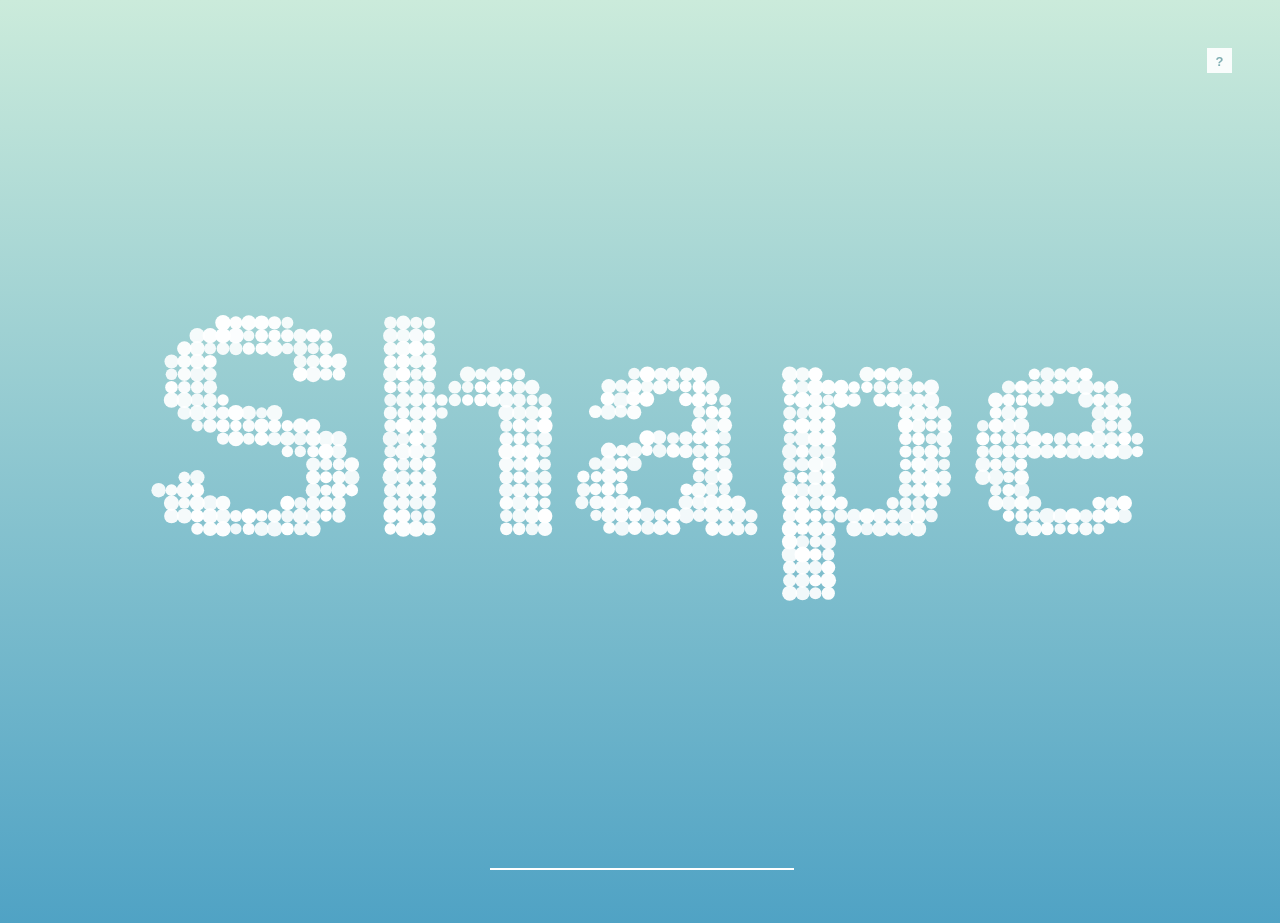
==== index.html @ 7ea8c02b "Add files via upload" ====
<!DOCTYPE html>
<html lang="en" >
<head>
  <meta charset="UTF-8">
  <title>Shape Shifter</title>
  <link rel="stylesheet" href="https://public.codepenassets.com/css/normalize-5.0.0.min.css">
<link rel="stylesheet" href="./style.css">

</head>
<body>
<!-- partial:index.partial.html -->
<canvas class="canvas"></canvas>

<div class="help">?</div> 

<div class="ui">
  <input class="ui-input" type="text" />
  <span class="ui-return">↵</span>
</div>

<div class="overlay">
  <div class="tabs">
    <div class="tabs-labels"><span class="tabs-label">Commands</span><span class="tabs-label">Info</span><span class="tabs-label">Share</span></div>

    <div class="tabs-panels">
      <ul class="tabs-panel commands">
        <li class="commands-item"><span class="commands-item-title">Text</span><span class="commands-item-info" data-demo="Hello :)">Type anything</span><span class="commands-item-action">Demo</span></li>
        <li class="commands-item"><span class="commands-item-title">Countdown</span><span class="commands-item-info" data-demo="#countdown 10">#countdown<span class="commands-item-mode">number</span></span><span class="commands-item-action">Demo</span></li>
        <li class="commands-item"><span class="commands-item-title">Time</span><span class="commands-item-info" data-demo="#time">#time</span><span class="commands-item-action">Demo</span></li>
        <li class="commands-item"><span class="commands-item-title">Rectangle</span><span class="commands-item-info" data-demo="#rectangle 30x15">#rectangle<span class="commands-item-mode">width x height</span></span><span class="commands-item-action">Demo</span></li>
        <li class="commands-item"><span class="commands-item-title">Circle</span><span class="commands-item-info" data-demo="#circle 25">#circle<span class="commands-item-mode">diameter</span></span><span class="commands-item-action">Demo</span></li>

        <li class="commands-item commands-item--gap"><span class="commands-item-title">Animate</span><span class="commands-item-info" data-demo="The time is|#time|#countdown 3|#icon thumbs-up"><span class="commands-item-mode">command1</span>&nbsp;|<span class="commands-item-mode">command2</span></span><span class="commands-item-action">Demo</span></li>
      </ul>

      <div class="tabs-panel ui-details">
        <div class="ui-details-content">
          <h1>Shape Shifter</h1>
          <p>
            An experiment by <a href="//www.kennethcachia.com" target="_blank">Kenneth Cachia<a/>.<br/>
            <a href="//fortawesome.github.io/Font-Awesome/#icons-new" target="_blank">Font Awesome</a> is being used to render all #icons.
          </p>

          <br/><p>Visit <a href="http://www.kennethcachia.com/shape-shifter/?a=#icon thumbs-up" target="_blank">Shape Shifter</a> to use icons.</p>
        </div>
      </div>

      <div class="tabs-panel ui-share">
        <div class="ui-share-content">
          <h1>Sharing</h1>
          <p>Simply add <em>?a=</em> to the current URL to share any static or animated text. Examples:</p>
          <p>
            <a href="http://www.kennethcachia.com/shape-shifter?a=Hello" target="_blank">www.kennethcachia.com/shape-shifter?a=Hello</a><br/>
            <a href="http://www.kennethcachia.com/shape-shifter?a=Hello|#countdown 3" target="_blank">www.kennethcachia.com/shape-shifter?a=Hello|#countdown 3</a>
          </p>
        </div>
      </div>
    </div>
  </div>
</div>
<!-- partial -->
  <script  src="./script.js"></script>

</body>
</html>
---- style.css ----
body {
  font-family: "Avenir", "Helvetica Neue", Helvetica, Arial, sans-serif;
  background: #79a8ae;
  color: #666;
  font-size: 16px;
  line-height: 1.5em;
}

h1 {
  color: #111;
  margin: 0 0 12px 0;
  font-size: 24px;
  line-height: 1.5em;
}

p {
  margin: 0 0 10x 0;
}

a {
  color: #888;
  text-decoration: none;
  border-bottom: 1px solid #ccc;
}

a:hover {
  border-bottom-color: #888;
}

body,
.overlay {
  -webkit-perspective: 1000;
  -webkit-perspective-origin-y: 25%;
}

.body--ready {
  /* Ideas
  background: -webkit-linear-gradient(top, #e2b986 -10%, #241c35 140%);
  background: -webkit-linear-gradient(top, #c97369 -40%, #241c35 130%);
  background: -webkit-linear-gradient(top, #fac4c4 -10%, #606386 140%);
  background: -webkit-linear-gradient(top, #519ab0 0%, #414A6D 110%);
  background: -webkit-linear-gradient(top, rgb(129, 0, 170) 0%, rgb(43, 4, 114) 110%);
  background: -webkit-linear-gradient(top, rgb(163, 235, 189) 0%, rgb(16, 93, 145) 110%);
  background: -webkit-linear-gradient(top, rgb(165, 103, 189) 0%, rgb(75, 233, 214) 120%);
  */

  background: -webkit-linear-gradient(top, rgb(203, 235, 219) 0%, rgb(55, 148, 192) 120%);
  background: -moz-linear-gradient(top, rgb(203, 235, 219) 0%, rgb(55, 148, 192) 120%);
  background: -o-linear-gradient(top, rgb(203, 235, 219) 0%, rgb(55, 148, 192) 120%);
  background: -ms-linear-gradient(top, rgb(203, 235, 219) 0%, rgb(55, 148, 192) 120%);
  background: linear-gradient(top, rgb(203, 235, 219) 0%, rgb(55, 148, 192) 120%);
}

.body--ready .overlay {
  -webkit-transition: -webkit-transform 0.7s cubic-bezier(0.694, 0.0482, 0.335, 1),
                      opacity 0.7s cubic-bezier(0.694, 0.0482, 0.335, 1);
  -moz-transition: -moz-transform 0.7s cubic-bezier(0.694, 0.0482, 0.335, 1),
                      opacity 0.7s cubic-bezier(0.694, 0.0482, 0.335, 1);
  -ms-transition: -ms-transform 0.7s cubic-bezier(0.694, 0.0482, 0.335, 1),
                      opacity 0.7s cubic-bezier(0.694, 0.0482, 0.335, 1);
  -o-transition: -o-transform 0.7s cubic-bezier(0.694, 0.0482, 0.335, 1),
                      opacity 0.7s cubic-bezier(0.694, 0.0482, 0.335, 1);
  transition: transform 0.7s cubic-bezier(0.694, 0.0482, 0.335, 1),
                      opacity 0.7s cubic-bezier(0.694, 0.0482, 0.335, 1);
}


.ui {
  position: absolute;
  left: 50%;
  bottom: 5%;
  width: 300px;
  margin-left: -150px;
}

.ui-input {
  width: 100%;
  height: 50px;
  background: none;
  font-size: 24px;
  font-weight: bold;
  color: #fff;
  text-align: center;
  border: none;
  border-bottom: 2px solid white;
}

.ui-input:focus {
  outline: none;
  border: none;
  border-bottom: 2px solid white;
}

.ui-return {
  display: none;
  position: absolute;
  top: 20px;
  right: 0;
  padding: 3px 2px 0 2px;
  font-size: 10px;
  line-height: 10px;
  color: #fff;
  border: 1px solid #fff;
}

.ui--enter .ui-return {
  display: block;
}

.ui--wide {
  width: 76%;
  margin-left: 12%;
  left: 0;
}

.ui--wide .ui-return {
  right: -20px;
}

.help {
  position: absolute;
  top: 40px;
  right: 40px;
  width: 25px;
  height: 25px;
  text-align: center;
  font-size: 13px;
  line-height: 27px;
  font-weight: bold;
  cursor: pointer;
  background: #fff;
  color: #79a8ae;
  opacity: .9;

  -webkit-transition: opacity 0.1s cubic-bezier(0.694, 0.0482, 0.335, 1);
  -moz-transition: opacity 0.1s cubic-bezier(0.694, 0.0482, 0.335, 1);
  -ms-transition: opacity 0.1s cubic-bezier(0.694, 0.0482, 0.335, 1);
  -o-transition: opacity 0.1s cubic-bezier(0.694, 0.0482, 0.335, 1);
  transition: opacity 0.1s cubic-bezier(0.694, 0.0482, 0.335, 1);
}

.help:hover {
  opacity: 1;
}

.overlay {
  position: absolute;
  top: 50%;
  left: 50%;
  width: 550px;
  height: 490px;
  margin: -260px 0 0 -275px;
  opacity: 0;

  -webkit-transform: rotateY(90deg);
  -moz-transform: rotateY(90deg);
  -ms-transform: rotateY(90deg);
  -o-transform: rotateY(90deg);
  transform: rotateY(90deg);
}

.overlay--visible {
  opacity: 1;

  -webkit-transform: rotateY(0);
  -moz-transform: rotateY(0);
  -ms-transform: rotateY(0);
  -o-transform: rotateY(0);
  transform: rotateY(0);
}

.ui-share,
.ui-details {
  opacity: .9;
  background: #fff;
  z-index: 2;
}

.ui-details-content,
.ui-share-content {
  padding: 100px 50px;
}

.commands {
  margin: 0;
  padding: 0;
  list-style: none;
  cursor: pointer;
}

.commands-item {
  font-size: 12px;
  line-height: 22px;
  font-weight: bold;
  text-transform: uppercase;
  letter-spacing: 1px;
  padding: 20px;
  background: #fff;
  margin-top: 1px;
  color: #333;
  opacity: .9;

  -webkit-transition: -webkit-transform 0.7s cubic-bezier(0.694, 0.0482, 0.335, 1),
                      opacity 0.1s cubic-bezier(0.694, 0.0482, 0.335, 1);
  -moz-transition: -moz-transform 0.1s cubic-bezier(0.694, 0.0482, 0.335, 1),
                      opacity 0.1s cubic-bezier(0.694, 0.0482, 0.335, 1);
  -ms-transition: -ms-transform 0.1s cubic-bezier(0.694, 0.0482, 0.335, 1),
                      opacity 0.1s cubic-bezier(0.694, 0.0482, 0.335, 1);
  -o-transition: -o-transform 0.1s cubic-bezier(0.694, 0.0482, 0.335, 1),
                      opacity 0.1s cubic-bezier(0.694, 0.0482, 0.335, 1);
  transition: transform 0.1s cubic-bezier(0.694, 0.0482, 0.335, 1),
                      opacity 0.1s cubic-bezier(0.694, 0.0482, 0.335, 1);
}

.commands-item--gap {
  margin-top: 9px;
}

.commands-item:hover {
  opacity: 1;
}

.commands-item:hover .commands-item-action {
  background: #333;
}

.commands-item a {
  display: inline-block;
}

.commands-item-mode {
  display: inline-block;
  margin-left: 3px;
  font-style: italic;
  color: #ccc;
}

.commands-item-title {
  display: inline-block;
  width: 150px;
}

.commands-item-info {
  display: inline-block;
  width: 300px;
  font-size: 14px;
  text-transform: none;
  letter-spacing: 0;
  font-weight: normal;
  color: #aaa;
}

.commands-item-action {
  display: inline-block;
  float: right;
  margin-top: 3px;
  text-transform: uppercase;
  font-size: 10px;
  line-height: 10px;
  color: #fff;
  background: #90c9d1;
  padding: 5px 10px 4px 10px;
  border-radius: 3px;
}

.commands-item:first-child {
  margin-top: 0;
}

.twitter-share {
  position: absolute;
  top: 4px;
  right: 20px;
}


.tabs-labels {
  margin-bottom: 9px;
}

.tabs-label {
  display: inline-block;
  background: #fff;
  padding: 10px 20px;
  font-size: 12px;
  line-height: 22px;
  font-weight: bold;
  text-transform: uppercase;
  letter-spacing: 1px;
  color: #333;
  opacity: .5;
  cursor: pointer;
  margin-right: 2px;

  -webkit-transition: opacity 0.1s cubic-bezier(0.694, 0.0482, 0.335, 1);
  -moz-transition: opacity 0.1s cubic-bezier(0.694, 0.0482, 0.335, 1);
  -ms-transition: opacity 0.1s cubic-bezier(0.694, 0.0482, 0.335, 1);
  -o-transition: opacity 0.1s cubic-bezier(0.694, 0.0482, 0.335, 1);
  transition: opacity 0.1s cubic-bezier(0.694, 0.0482, 0.335, 1);
}

.tabs-label:hover {
  opacity: .9;
}

.tabs-label--active {
  opacity: .9;
}

.tabs-panel {
  display: none;
}

.tabs-panel--active {
  display: block;
}

.tab-panel {
  position: absolute;
  top: 0;
  left: 0;
  width: 100%;
}

.touch .ui-input {
  display: none;
}
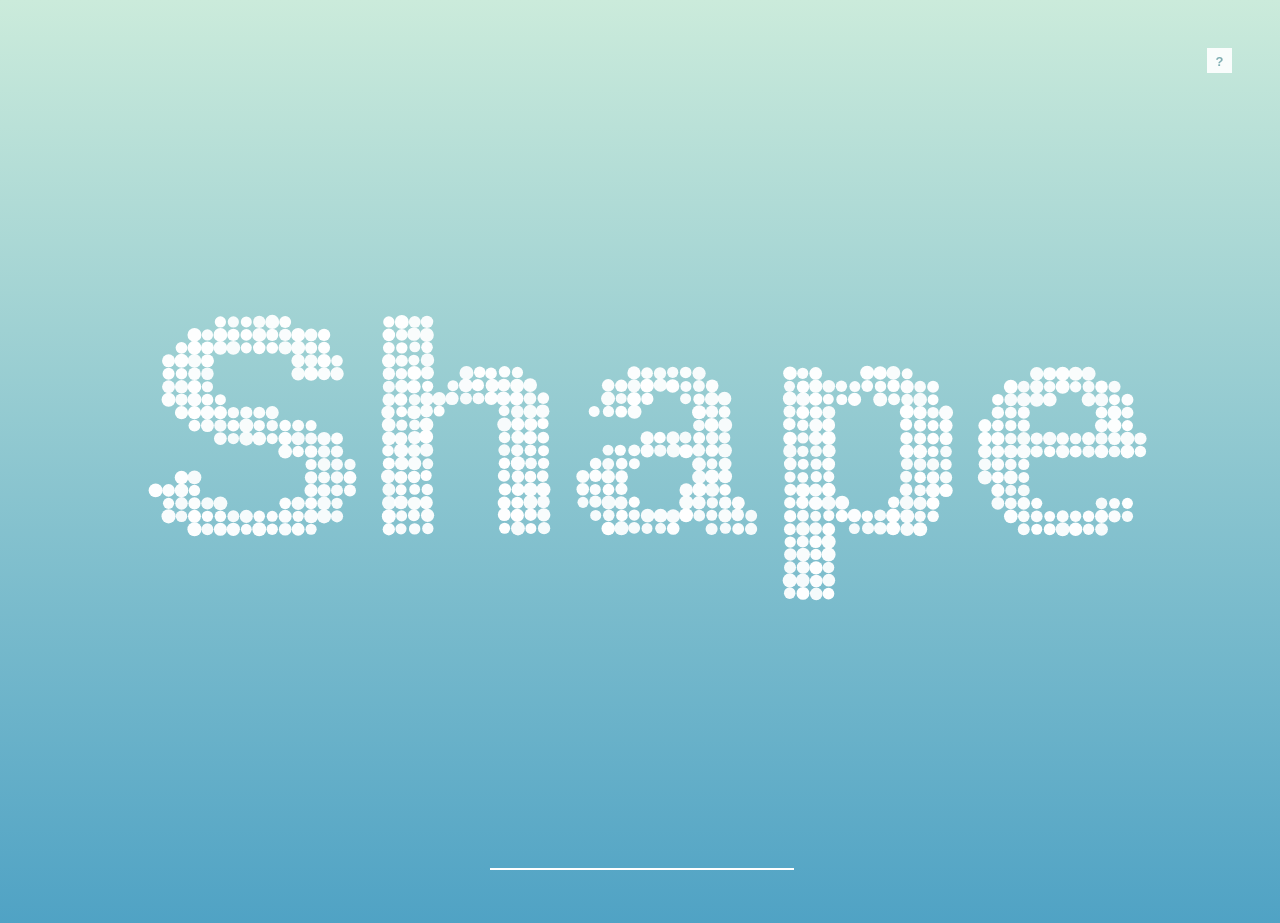
==== commit 15566c92: "Update file paths and charset in index.html" ====
--- a/index.html
+++ b/index.html
@@ -1,14 +1,13 @@
 <!DOCTYPE html>
 <html lang="en" >
 <head>
-  <meta charset="UTF-8">
+  <meta charset="utf-8">
   <title>Shape Shifter</title>
   <link rel="stylesheet" href="https://public.codepenassets.com/css/normalize-5.0.0.min.css">
-<link rel="stylesheet" href="./style.css">
+<link rel="stylesheet" href="./css/style.css">
 
 </head>
 <body>
-<!-- partial:index.partial.html -->
 <canvas class="canvas"></canvas>
 
 <div class="help">?</div> 
@@ -58,8 +57,7 @@
     </div>
   </div>
 </div>
-<!-- partial -->
-  <script  src="./script.js"></script>
+  <script  src="./js/script.js"></script>
 
 </body>
 </html>
--- a/css/style.css
+++ b/css/style.css
@@ -0,0 +1,327 @@
+body {
+  font-family: "Avenir", "Helvetica Neue", Helvetica, Arial, sans-serif;
+  background: #79a8ae;
+  color: #666;
+  font-size: 16px;
+  line-height: 1.5em;
+}
+
+h1 {
+  color: #111;
+  margin: 0 0 12px 0;
+  font-size: 24px;
+  line-height: 1.5em;
+}
+
+p {
+  margin: 0 0 10x 0;
+}
+
+a {
+  color: #888;
+  text-decoration: none;
+  border-bottom: 1px solid #ccc;
+}
+
+a:hover {
+  border-bottom-color: #888;
+}
+
+body,
+.overlay {
+  -webkit-perspective: 1000;
+  -webkit-perspective-origin-y: 25%;
+}
+
+.body--ready {
+  /* Ideas
+  background: -webkit-linear-gradient(top, #e2b986 -10%, #241c35 140%);
+  background: -webkit-linear-gradient(top, #c97369 -40%, #241c35 130%);
+  background: -webkit-linear-gradient(top, #fac4c4 -10%, #606386 140%);
+  background: -webkit-linear-gradient(top, #519ab0 0%, #414A6D 110%);
+  background: -webkit-linear-gradient(top, rgb(129, 0, 170) 0%, rgb(43, 4, 114) 110%);
+  background: -webkit-linear-gradient(top, rgb(163, 235, 189) 0%, rgb(16, 93, 145) 110%);
+  background: -webkit-linear-gradient(top, rgb(165, 103, 189) 0%, rgb(75, 233, 214) 120%);
+  */
+
+  background: -webkit-linear-gradient(top, rgb(203, 235, 219) 0%, rgb(55, 148, 192) 120%);
+  background: -moz-linear-gradient(top, rgb(203, 235, 219) 0%, rgb(55, 148, 192) 120%);
+  background: -o-linear-gradient(top, rgb(203, 235, 219) 0%, rgb(55, 148, 192) 120%);
+  background: -ms-linear-gradient(top, rgb(203, 235, 219) 0%, rgb(55, 148, 192) 120%);
+  background: linear-gradient(top, rgb(203, 235, 219) 0%, rgb(55, 148, 192) 120%);
+}
+
+.body--ready .overlay {
+  -webkit-transition: -webkit-transform 0.7s cubic-bezier(0.694, 0.0482, 0.335, 1),
+                      opacity 0.7s cubic-bezier(0.694, 0.0482, 0.335, 1);
+  -moz-transition: -moz-transform 0.7s cubic-bezier(0.694, 0.0482, 0.335, 1),
+                      opacity 0.7s cubic-bezier(0.694, 0.0482, 0.335, 1);
+  -ms-transition: -ms-transform 0.7s cubic-bezier(0.694, 0.0482, 0.335, 1),
+                      opacity 0.7s cubic-bezier(0.694, 0.0482, 0.335, 1);
+  -o-transition: -o-transform 0.7s cubic-bezier(0.694, 0.0482, 0.335, 1),
+                      opacity 0.7s cubic-bezier(0.694, 0.0482, 0.335, 1);
+  transition: transform 0.7s cubic-bezier(0.694, 0.0482, 0.335, 1),
+                      opacity 0.7s cubic-bezier(0.694, 0.0482, 0.335, 1);
+}
+
+
+.ui {
+  position: absolute;
+  left: 50%;
+  bottom: 5%;
+  width: 300px;
+  margin-left: -150px;
+}
+
+.ui-input {
+  width: 100%;
+  height: 50px;
+  background: none;
+  font-size: 24px;
+  font-weight: bold;
+  color: #fff;
+  text-align: center;
+  border: none;
+  border-bottom: 2px solid white;
+}
+
+.ui-input:focus {
+  outline: none;
+  border: none;
+  border-bottom: 2px solid white;
+}
+
+.ui-return {
+  display: none;
+  position: absolute;
+  top: 20px;
+  right: 0;
+  padding: 3px 2px 0 2px;
+  font-size: 10px;
+  line-height: 10px;
+  color: #fff;
+  border: 1px solid #fff;
+}
+
+.ui--enter .ui-return {
+  display: block;
+}
+
+.ui--wide {
+  width: 76%;
+  margin-left: 12%;
+  left: 0;
+}
+
+.ui--wide .ui-return {
+  right: -20px;
+}
+
+.help {
+  position: absolute;
+  top: 40px;
+  right: 40px;
+  width: 25px;
+  height: 25px;
+  text-align: center;
+  font-size: 13px;
+  line-height: 27px;
+  font-weight: bold;
+  cursor: pointer;
+  background: #fff;
+  color: #79a8ae;
+  opacity: .9;
+
+  -webkit-transition: opacity 0.1s cubic-bezier(0.694, 0.0482, 0.335, 1);
+  -moz-transition: opacity 0.1s cubic-bezier(0.694, 0.0482, 0.335, 1);
+  -ms-transition: opacity 0.1s cubic-bezier(0.694, 0.0482, 0.335, 1);
+  -o-transition: opacity 0.1s cubic-bezier(0.694, 0.0482, 0.335, 1);
+  transition: opacity 0.1s cubic-bezier(0.694, 0.0482, 0.335, 1);
+}
+
+.help:hover {
+  opacity: 1;
+}
+
+.overlay {
+  position: absolute;
+  top: 50%;
+  left: 50%;
+  width: 550px;
+  height: 490px;
+  margin: -260px 0 0 -275px;
+  opacity: 0;
+
+  -webkit-transform: rotateY(90deg);
+  -moz-transform: rotateY(90deg);
+  -ms-transform: rotateY(90deg);
+  -o-transform: rotateY(90deg);
+  transform: rotateY(90deg);
+}
+
+.overlay--visible {
+  opacity: 1;
+
+  -webkit-transform: rotateY(0);
+  -moz-transform: rotateY(0);
+  -ms-transform: rotateY(0);
+  -o-transform: rotateY(0);
+  transform: rotateY(0);
+}
+
+.ui-share,
+.ui-details {
+  opacity: .9;
+  background: #fff;
+  z-index: 2;
+}
+
+.ui-details-content,
+.ui-share-content {
+  padding: 100px 50px;
+}
+
+.commands {
+  margin: 0;
+  padding: 0;
+  list-style: none;
+  cursor: pointer;
+}
+
+.commands-item {
+  font-size: 12px;
+  line-height: 22px;
+  font-weight: bold;
+  text-transform: uppercase;
+  letter-spacing: 1px;
+  padding: 20px;
+  background: #fff;
+  margin-top: 1px;
+  color: #333;
+  opacity: .9;
+
+  -webkit-transition: -webkit-transform 0.7s cubic-bezier(0.694, 0.0482, 0.335, 1),
+                      opacity 0.1s cubic-bezier(0.694, 0.0482, 0.335, 1);
+  -moz-transition: -moz-transform 0.1s cubic-bezier(0.694, 0.0482, 0.335, 1),
+                      opacity 0.1s cubic-bezier(0.694, 0.0482, 0.335, 1);
+  -ms-transition: -ms-transform 0.1s cubic-bezier(0.694, 0.0482, 0.335, 1),
+                      opacity 0.1s cubic-bezier(0.694, 0.0482, 0.335, 1);
+  -o-transition: -o-transform 0.1s cubic-bezier(0.694, 0.0482, 0.335, 1),
+                      opacity 0.1s cubic-bezier(0.694, 0.0482, 0.335, 1);
+  transition: transform 0.1s cubic-bezier(0.694, 0.0482, 0.335, 1),
+                      opacity 0.1s cubic-bezier(0.694, 0.0482, 0.335, 1);
+}
+
+.commands-item--gap {
+  margin-top: 9px;
+}
+
+.commands-item:hover {
+  opacity: 1;
+}
+
+.commands-item:hover .commands-item-action {
+  background: #333;
+}
+
+.commands-item a {
+  display: inline-block;
+}
+
+.commands-item-mode {
+  display: inline-block;
+  margin-left: 3px;
+  font-style: italic;
+  color: #ccc;
+}
+
+.commands-item-title {
+  display: inline-block;
+  width: 150px;
+}
+
+.commands-item-info {
+  display: inline-block;
+  width: 300px;
+  font-size: 14px;
+  text-transform: none;
+  letter-spacing: 0;
+  font-weight: normal;
+  color: #aaa;
+}
+
+.commands-item-action {
+  display: inline-block;
+  float: right;
+  margin-top: 3px;
+  text-transform: uppercase;
+  font-size: 10px;
+  line-height: 10px;
+  color: #fff;
+  background: #90c9d1;
+  padding: 5px 10px 4px 10px;
+  border-radius: 3px;
+}
+
+.commands-item:first-child {
+  margin-top: 0;
+}
+
+.twitter-share {
+  position: absolute;
+  top: 4px;
+  right: 20px;
+}
+
+
+.tabs-labels {
+  margin-bottom: 9px;
+}
+
+.tabs-label {
+  display: inline-block;
+  background: #fff;
+  padding: 10px 20px;
+  font-size: 12px;
+  line-height: 22px;
+  font-weight: bold;
+  text-transform: uppercase;
+  letter-spacing: 1px;
+  color: #333;
+  opacity: .5;
+  cursor: pointer;
+  margin-right: 2px;
+
+  -webkit-transition: opacity 0.1s cubic-bezier(0.694, 0.0482, 0.335, 1);
+  -moz-transition: opacity 0.1s cubic-bezier(0.694, 0.0482, 0.335, 1);
+  -ms-transition: opacity 0.1s cubic-bezier(0.694, 0.0482, 0.335, 1);
+  -o-transition: opacity 0.1s cubic-bezier(0.694, 0.0482, 0.335, 1);
+  transition: opacity 0.1s cubic-bezier(0.694, 0.0482, 0.335, 1);
+}
+
+.tabs-label:hover {
+  opacity: .9;
+}
+
+.tabs-label--active {
+  opacity: .9;
+}
+
+.tabs-panel {
+  display: none;
+}
+
+.tabs-panel--active {
+  display: block;
+}
+
+.tab-panel {
+  position: absolute;
+  top: 0;
+  left: 0;
+  width: 100%;
+}
+
+.touch .ui-input {
+  display: none;
+}
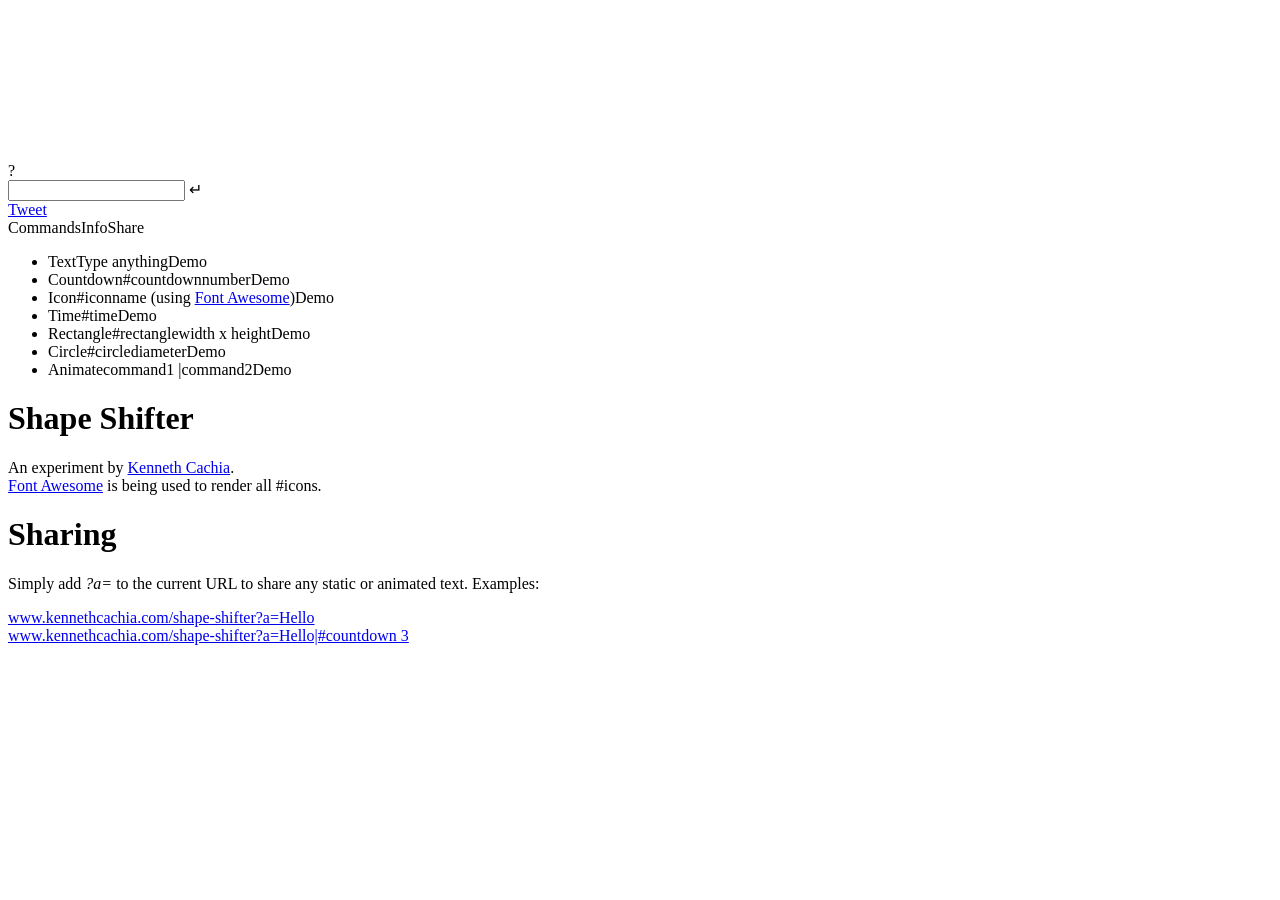
==== commit 8efc2da8: "Update index.html" ====
--- a/index.html
+++ b/index.html
@@ -1,63 +1,82 @@
-<!DOCTYPE html>
-<html lang="en" >
-<head>
-  <meta charset="utf-8">
-  <title>Shape Shifter</title>
-  <link rel="stylesheet" href="https://public.codepenassets.com/css/normalize-5.0.0.min.css">
-<link rel="stylesheet" href="./css/style.css">
 
-</head>
-<body>
-<canvas class="canvas"></canvas>
+<!doctype html>
+<html lang="en">
+  <head>
+    <meta charset="utf-8">
+    <meta http-equiv="X-UA-Compatible" content="IE=edge,chrome=1">
+    <meta name="viewport" content="width=device-width,initial-scale=1.0,maximum-scale=1.0">
+    <title>Shape Shifter</title>
+    <link rel="stylesheet" href="site.min.css">
+  </head>
+  <body>
+    <canvas class="canvas"></canvas>
 
-<div class="help">?</div> 
+    <div class="help">?</div> 
 
-<div class="ui">
-  <input class="ui-input" type="text" />
-  <span class="ui-return">↵</span>
-</div>
+    <div class="ui">
+      <input class="ui-input" type="text" />
+      <span class="ui-return">↵</span>
+    </div>
 
-<div class="overlay">
-  <div class="tabs">
-    <div class="tabs-labels"><span class="tabs-label">Commands</span><span class="tabs-label">Info</span><span class="tabs-label">Share</span></div>
 
-    <div class="tabs-panels">
-      <ul class="tabs-panel commands">
-        <li class="commands-item"><span class="commands-item-title">Text</span><span class="commands-item-info" data-demo="Hello :)">Type anything</span><span class="commands-item-action">Demo</span></li>
-        <li class="commands-item"><span class="commands-item-title">Countdown</span><span class="commands-item-info" data-demo="#countdown 10">#countdown<span class="commands-item-mode">number</span></span><span class="commands-item-action">Demo</span></li>
-        <li class="commands-item"><span class="commands-item-title">Time</span><span class="commands-item-info" data-demo="#time">#time</span><span class="commands-item-action">Demo</span></li>
-        <li class="commands-item"><span class="commands-item-title">Rectangle</span><span class="commands-item-info" data-demo="#rectangle 30x15">#rectangle<span class="commands-item-mode">width x height</span></span><span class="commands-item-action">Demo</span></li>
-        <li class="commands-item"><span class="commands-item-title">Circle</span><span class="commands-item-info" data-demo="#circle 25">#circle<span class="commands-item-mode">diameter</span></span><span class="commands-item-action">Demo</span></li>
 
-        <li class="commands-item commands-item--gap"><span class="commands-item-title">Animate</span><span class="commands-item-info" data-demo="The time is|#time|#countdown 3|#icon thumbs-up"><span class="commands-item-mode">command1</span>&nbsp;|<span class="commands-item-mode">command2</span></span><span class="commands-item-action">Demo</span></li>
-      </ul>
+    <div class="overlay">
+      <span class="twitter-share">
+        <a href="https://twitter.com/share" class="twitter-share-button" data-dnt="true" data-count="none">Tweet</a>
+        <script>!function(d,s,id){var js,fjs=d.getElementsByTagName(s)[0];if(!d.getElementById(id)){js=d.createElement(s);js.id=id;js.src="https://platform.twitter.com/widgets.js";fjs.parentNode.insertBefore(js,fjs);}}(document,"script","twitter-wjs");</script>
+      </span>
 
-      <div class="tabs-panel ui-details">
-        <div class="ui-details-content">
-          <h1>Shape Shifter</h1>
-          <p>
-            An experiment by <a href="//www.kennethcachia.com" target="_blank">Kenneth Cachia<a/>.<br/>
-            <a href="//fortawesome.github.io/Font-Awesome/#icons-new" target="_blank">Font Awesome</a> is being used to render all #icons.
-          </p>
+      <div class="tabs">
+        <div class="tabs-labels"><span class="tabs-label">Commands</span><span class="tabs-label">Info</span><span class="tabs-label">Share</span></div>
 
-          <br/><p>Visit <a href="http://www.kennethcachia.com/shape-shifter/?a=#icon thumbs-up" target="_blank">Shape Shifter</a> to use icons.</p>
-        </div>
-      </div>
+        <div class="tabs-panels">
+          <ul class="tabs-panel commands">
+            <li class="commands-item"><span class="commands-item-title">Text</span><span class="commands-item-info" data-demo="Hello :)">Type anything</span><span class="commands-item-action">Demo</span></li>
+            <li class="commands-item"><span class="commands-item-title">Countdown</span><span class="commands-item-info" data-demo="#countdown 10">#countdown<span class="commands-item-mode">number</span></span><span class="commands-item-action">Demo</span></li>
+            <li class="commands-item"><span class="commands-item-title">Icon</span><span class="commands-item-info" data-demo="#icon thumbs-up">#icon<span class="commands-item-mode">name</span>&nbsp;(using <a href="//fortawesome.github.io/Font-Awesome/#icons-new" target="_blank">Font Awesome</a>)</span><span class="commands-item-action">Demo</span></li>
+            <li class="commands-item"><span class="commands-item-title">Time</span><span class="commands-item-info" data-demo="#time">#time</span><span class="commands-item-action">Demo</span></li>
+            <li class="commands-item"><span class="commands-item-title">Rectangle</span><span class="commands-item-info" data-demo="#rectangle 30x15">#rectangle<span class="commands-item-mode">width x height</span></span><span class="commands-item-action">Demo</span></li>
+            <li class="commands-item"><span class="commands-item-title">Circle</span><span class="commands-item-info" data-demo="#circle 25">#circle<span class="commands-item-mode">diameter</span></span><span class="commands-item-action">Demo</span></li>
 
-      <div class="tabs-panel ui-share">
-        <div class="ui-share-content">
-          <h1>Sharing</h1>
-          <p>Simply add <em>?a=</em> to the current URL to share any static or animated text. Examples:</p>
-          <p>
-            <a href="http://www.kennethcachia.com/shape-shifter?a=Hello" target="_blank">www.kennethcachia.com/shape-shifter?a=Hello</a><br/>
-            <a href="http://www.kennethcachia.com/shape-shifter?a=Hello|#countdown 3" target="_blank">www.kennethcachia.com/shape-shifter?a=Hello|#countdown 3</a>
-          </p>
+            <li class="commands-item commands-item--gap"><span class="commands-item-title">Animate</span><span class="commands-item-info" data-demo="The time is|#time|#countdown 3|#icon thumbs-up"><span class="commands-item-mode">command1</span>&nbsp;|<span class="commands-item-mode">command2</span></span><span class="commands-item-action">Demo</span></li>
+          </ul>
+
+          <div class="tabs-panel ui-details">
+            <div class="ui-details-content">
+              <h1>Shape Shifter</h1>
+              <p>
+                An experiment by <a href="//www.kennethcachia.com" target="_blank">Kenneth Cachia<a/>.<br/>
+                <a href="//fortawesome.github.io/Font-Awesome/#icons-new" target="_blank">Font Awesome</a> is being used to render all #icons.
+              </p>
+            </div>
+          </div>
+
+          <div class="tabs-panel ui-share">
+            <div class="ui-share-content">
+              <h1>Sharing</h1>
+              <p>Simply add <em>?a=</em> to the current URL to share any static or animated text. Examples:</p>
+              <p>
+                <a href="?a=Hello">www.kennethcachia.com/shape-shifter?a=Hello</a><br/>
+                <a href="?a=Hello|#countdown 3">www.kennethcachia.com/shape-shifter?a=Hello|#countdown 3</a>
+              </p>
+            </div>
+          </div>
         </div>
       </div>
     </div>
-  </div>
-</div>
-  <script  src="./js/script.js"></script>
 
-</body>
+    <script src="shape-shifter.js"></script>
+
+    <script type="text/javascript">
+      var _gaq = _gaq || [];
+      _gaq.push(['_setAccount', 'UA-18542897-1']);
+      _gaq.push(['_trackPageview']);
+    
+      (function() {
+        var ga = document.createElement('script'); ga.type = 'text/javascript'; ga.async = true;
+        ga.src = ('https:' == document.location.protocol ? 'https://ssl' : 'http://www') + '.google-analytics.com/ga.js';
+        var s = document.getElementsByTagName('script')[0]; s.parentNode.insertBefore(ga, s);
+      })();
+    </script>
+  </body>
 </html>
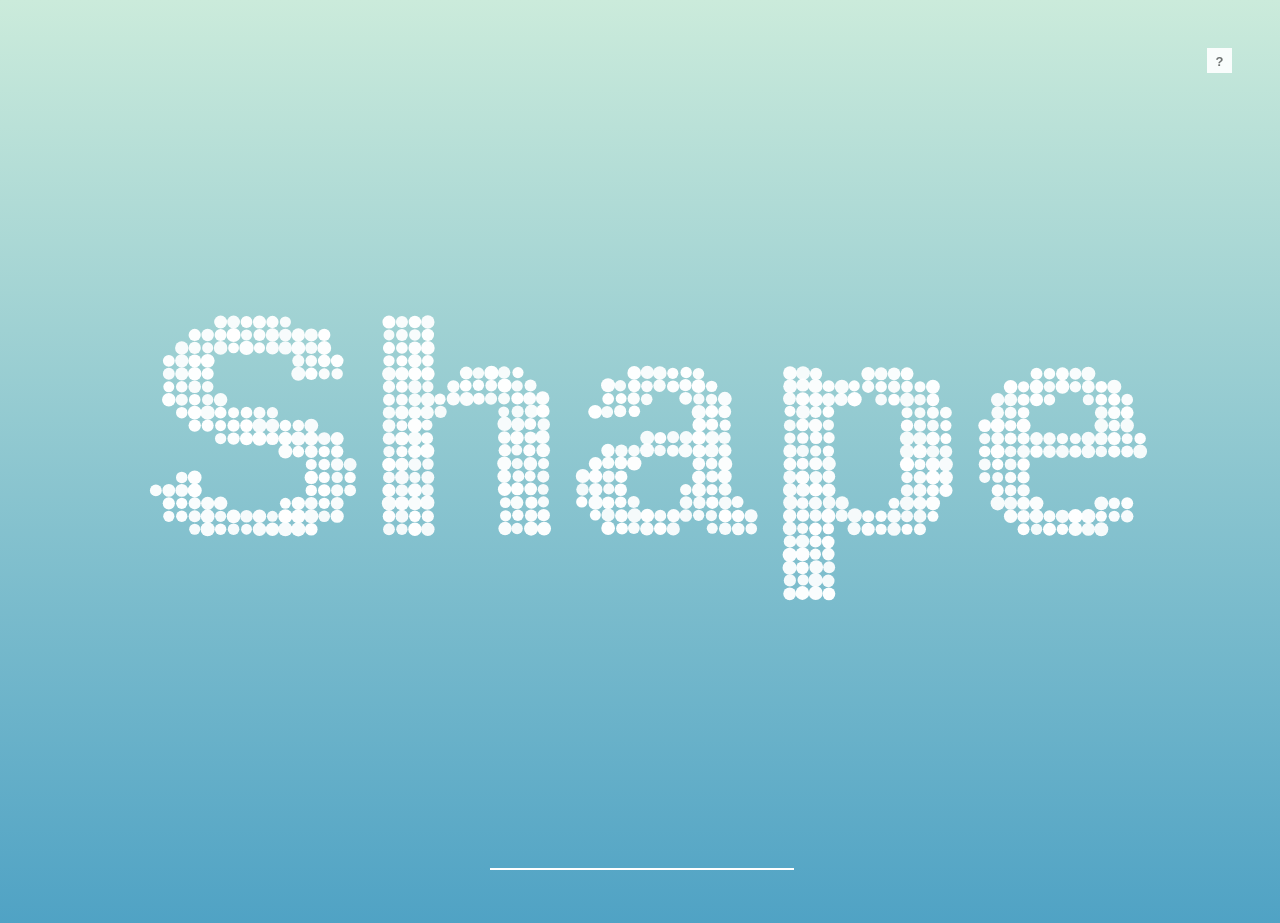
==== commit 39d41ede: "Update index.html" ====
--- a/index.html
+++ b/index.html
@@ -1,4 +1,3 @@
-
 <!doctype html>
 <html lang="en">
   <head>
@@ -6,29 +5,23 @@
     <meta http-equiv="X-UA-Compatible" content="IE=edge,chrome=1">
     <meta name="viewport" content="width=device-width,initial-scale=1.0,maximum-scale=1.0">
     <title>Shape Shifter</title>
-    <link rel="stylesheet" href="site.min.css">
+<!--    <link rel="stylesheet" href="./css/site.min.css"> -->
+    <link rel="stylesheet" href="./css/style.css">
   </head>
   <body>
     <canvas class="canvas"></canvas>
-
     <div class="help">?</div> 
-
     <div class="ui">
       <input class="ui-input" type="text" />
       <span class="ui-return">↵</span>
     </div>
-
-
-
     <div class="overlay">
       <span class="twitter-share">
         <a href="https://twitter.com/share" class="twitter-share-button" data-dnt="true" data-count="none">Tweet</a>
         <script>!function(d,s,id){var js,fjs=d.getElementsByTagName(s)[0];if(!d.getElementById(id)){js=d.createElement(s);js.id=id;js.src="https://platform.twitter.com/widgets.js";fjs.parentNode.insertBefore(js,fjs);}}(document,"script","twitter-wjs");</script>
       </span>
-
       <div class="tabs">
         <div class="tabs-labels"><span class="tabs-label">Commands</span><span class="tabs-label">Info</span><span class="tabs-label">Share</span></div>
-
         <div class="tabs-panels">
           <ul class="tabs-panel commands">
             <li class="commands-item"><span class="commands-item-title">Text</span><span class="commands-item-info" data-demo="Hello :)">Type anything</span><span class="commands-item-action">Demo</span></li>
@@ -37,10 +30,8 @@
             <li class="commands-item"><span class="commands-item-title">Time</span><span class="commands-item-info" data-demo="#time">#time</span><span class="commands-item-action">Demo</span></li>
             <li class="commands-item"><span class="commands-item-title">Rectangle</span><span class="commands-item-info" data-demo="#rectangle 30x15">#rectangle<span class="commands-item-mode">width x height</span></span><span class="commands-item-action">Demo</span></li>
             <li class="commands-item"><span class="commands-item-title">Circle</span><span class="commands-item-info" data-demo="#circle 25">#circle<span class="commands-item-mode">diameter</span></span><span class="commands-item-action">Demo</span></li>
-
             <li class="commands-item commands-item--gap"><span class="commands-item-title">Animate</span><span class="commands-item-info" data-demo="The time is|#time|#countdown 3|#icon thumbs-up"><span class="commands-item-mode">command1</span>&nbsp;|<span class="commands-item-mode">command2</span></span><span class="commands-item-action">Demo</span></li>
           </ul>
-
           <div class="tabs-panel ui-details">
             <div class="ui-details-content">
               <h1>Shape Shifter</h1>
@@ -50,7 +41,6 @@
               </p>
             </div>
           </div>
-
           <div class="tabs-panel ui-share">
             <div class="ui-share-content">
               <h1>Sharing</h1>
@@ -65,7 +55,8 @@
       </div>
     </div>
 
-    <script src="shape-shifter.js"></script>
+<!--    <script src="./js/shape-shifter.js"></script>  -->
+    <script src="./js/script.js"></script>
 
     <script type="text/javascript">
       var _gaq = _gaq || [];
--- a/css/style.css
+++ b/css/style.css
@@ -0,0 +1,331 @@
+body {
+  font-family: "Avenir", "Helvetica Neue", Helvetica, Arial, sans-serif;
+  background: #79a8ae;  /* Mostly desaturated dark cyan */
+  color: #666;  /* Very dark gray */
+  font-size: 16px;
+  line-height: 1.5em;
+}
+
+h1 {
+  color: #111;  /* Very dark gray (mostly black) */
+  margin: 0 0 12px 0;
+  font-size: 24px;
+  line-height: 1.5em;
+}
+
+p {
+  margin: 0 0 10x 0;
+}
+
+a {
+  color: #888;  /* Dark gray *?
+  text-decoration: none;
+  border-bottom: 1px solid #ccc;  /* Light gray */
+}
+
+a:hover {
+  border-bottom-color: #888;  /* Dark gray */
+}
+
+body,
+.overlay {
+  -webkit-perspective: 1000;
+  -webkit-perspective-origin-y: 25%;
+}
+/* 
+  e2b986=Very soft orange, 241c35=Very dark desaturated violet, 
+  c97369=Slightly desaturated red, 241c35=Very dark desaturated violet,  
+  fac4c4=Very soft red, 606386=Mostly desaturated dark blue, 
+  519ab0=Dark moderate cyan, 414A6D=Very dark desaturated blue, 
+*/
+.body--ready {
+  /* Ideas
+  background: -webkit-linear-gradient(top, #e2b986 -10%, #241c35 140%);
+  background: -webkit-linear-gradient(top, #c97369 -40%, #241c35 130%);
+  background: -webkit-linear-gradient(top, #fac4c4 -10%, #606386 140%);
+  background: -webkit-linear-gradient(top, #519ab0 0%, #414A6D 110%);
+  background: -webkit-linear-gradient(top, rgb(129, 0, 170) 0%, rgb(43, 4, 114) 110%);
+  background: -webkit-linear-gradient(top, rgb(163, 235, 189) 0%, rgb(16, 93, 145) 110%);
+  background: -webkit-linear-gradient(top, rgb(165, 103, 189) 0%, rgb(75, 233, 214) 120%);
+  */
+
+  background: -webkit-linear-gradient(top, rgb(203, 235, 219) 0%, rgb(55, 148, 192) 120%);
+  background: -moz-linear-gradient(top, rgb(203, 235, 219) 0%, rgb(55, 148, 192) 120%);
+  background: -o-linear-gradient(top, rgb(203, 235, 219) 0%, rgb(55, 148, 192) 120%);
+  background: -ms-linear-gradient(top, rgb(203, 235, 219) 0%, rgb(55, 148, 192) 120%);
+  background: linear-gradient(top, rgb(203, 235, 219) 0%, rgb(55, 148, 192) 120%);
+}
+
+.body--ready .overlay {
+  -webkit-transition: -webkit-transform 0.7s cubic-bezier(0.694, 0.0482, 0.335, 1),
+                      opacity 0.7s cubic-bezier(0.694, 0.0482, 0.335, 1);
+  -moz-transition: -moz-transform 0.7s cubic-bezier(0.694, 0.0482, 0.335, 1),
+                      opacity 0.7s cubic-bezier(0.694, 0.0482, 0.335, 1);
+  -ms-transition: -ms-transform 0.7s cubic-bezier(0.694, 0.0482, 0.335, 1),
+                      opacity 0.7s cubic-bezier(0.694, 0.0482, 0.335, 1);
+  -o-transition: -o-transform 0.7s cubic-bezier(0.694, 0.0482, 0.335, 1),
+                      opacity 0.7s cubic-bezier(0.694, 0.0482, 0.335, 1);
+  transition: transform 0.7s cubic-bezier(0.694, 0.0482, 0.335, 1),
+                      opacity 0.7s cubic-bezier(0.694, 0.0482, 0.335, 1);
+}
+
+.ui {
+  position: absolute;
+  left: 50%;
+  bottom: 5%;
+  width: 300px;
+  margin-left: -150px;
+}
+
+.ui-input {
+  width: 100%;
+  height: 50px;
+  background: none;
+  font-size: 24px;
+  font-weight: bold;
+  color: #fff;
+  text-align: center;
+  border: none;
+  border-bottom: 2px solid #fff;
+}
+
+.ui-input:focus {
+  outline: none;
+  border: none;
+  border-bottom: 2px solid #fff;
+}
+
+.ui-return {
+  display: none;
+  position: absolute;
+  top: 20px;
+  right: 0;
+  padding: 3px 2px 0 2px;
+  font-size: 10px;
+  line-height: 10px;
+  color: #fff;  /* White */
+  border: 1px solid #fff;
+}
+
+.ui--enter .ui-return {
+  display: block;
+}
+
+.ui--wide {
+  width: 76%;
+  margin-left: 12%;
+  left: 0;
+}
+
+.ui--wide .ui-return {
+  right: -20px;
+}
+
+.help {
+  position: absolute;
+  top: 40px;
+  right: 40px;
+  width: 25px;
+  height: 25px;
+  text-align: center;
+  font-size: 13px;
+  line-height: 27px;
+  font-weight: bold;
+  cursor: pointer;
+  background: #fff;  /* White *?
+  color: #79a8ae;  /* Mostly desaturated dark cyan */
+  opacity: .9;
+
+  -webkit-transition: opacity 0.1s cubic-bezier(0.694, 0.0482, 0.335, 1);
+  -moz-transition: opacity 0.1s cubic-bezier(0.694, 0.0482, 0.335, 1);
+  -ms-transition: opacity 0.1s cubic-bezier(0.694, 0.0482, 0.335, 1);
+  -o-transition: opacity 0.1s cubic-bezier(0.694, 0.0482, 0.335, 1);
+  transition: opacity 0.1s cubic-bezier(0.694, 0.0482, 0.335, 1);
+}
+
+.help:hover {
+  opacity: 1;
+}
+
+.overlay {
+  position: absolute;
+  top: 50%;
+  left: 50%;
+  width: 550px;
+  height: 490px;
+  margin: -260px 0 0 -275px;
+  opacity: 0;
+
+  -webkit-transform: rotateY(90deg);
+  -moz-transform: rotateY(90deg);
+  -ms-transform: rotateY(90deg);
+  -o-transform: rotateY(90deg);
+  transform: rotateY(90deg);
+}
+
+.overlay--visible {
+  opacity: 1;
+
+  -webkit-transform: rotateY(0);
+  -moz-transform: rotateY(0);
+  -ms-transform: rotateY(0);
+  -o-transform: rotateY(0);
+  transform: rotateY(0);
+}
+
+.ui-share,
+.ui-details {
+  opacity: .9;
+  background: #fff;  /* White */
+  z-index: 2;
+}
+
+.ui-details-content,
+.ui-share-content {
+  padding: 100px 50px;
+}
+
+.commands {
+  margin: 0;
+  padding: 0;
+  list-style: none;
+  cursor: pointer;
+}
+
+.commands-item {
+  font-size: 12px;
+  line-height: 22px;
+  font-weight: bold;
+  text-transform: uppercase;
+  letter-spacing: 1px;
+  padding: 20px;
+  background: #fff;  /* White */
+  margin-top: 1px;
+  color: #333;  /* Very dark gray */
+  opacity: .9;
+
+  -webkit-transition: -webkit-transform 0.7s cubic-bezier(0.694, 0.0482, 0.335, 1),
+                      opacity 0.1s cubic-bezier(0.694, 0.0482, 0.335, 1);
+  -moz-transition: -moz-transform 0.1s cubic-bezier(0.694, 0.0482, 0.335, 1),
+                      opacity 0.1s cubic-bezier(0.694, 0.0482, 0.335, 1);
+  -ms-transition: -ms-transform 0.1s cubic-bezier(0.694, 0.0482, 0.335, 1),
+                      opacity 0.1s cubic-bezier(0.694, 0.0482, 0.335, 1);
+  -o-transition: -o-transform 0.1s cubic-bezier(0.694, 0.0482, 0.335, 1),
+                      opacity 0.1s cubic-bezier(0.694, 0.0482, 0.335, 1);
+  transition: transform 0.1s cubic-bezier(0.694, 0.0482, 0.335, 1),
+                      opacity 0.1s cubic-bezier(0.694, 0.0482, 0.335, 1);
+}
+
+.commands-item--gap {
+  margin-top: 9px;
+}
+
+.commands-item:hover {
+  opacity: 1;
+}
+
+.commands-item:hover .commands-item-action {
+  background: #333;  /* Very dark gray */
+}
+
+.commands-item a {
+  display: inline-block;
+}
+
+.commands-item-mode {
+  display: inline-block;
+  margin-left: 3px;
+  font-style: italic;
+  color: #ccc;  /* Light gray */
+}
+
+.commands-item-title {
+  display: inline-block;
+  width: 150px;
+}
+
+.commands-item-info {
+  display: inline-block;
+  width: 300px;
+  font-size: 14px;
+  text-transform: none;
+  letter-spacing: 0;
+  font-weight: normal;
+  color: #aaa;  /* Gray */
+}
+
+.commands-item-action {
+  display: inline-block;
+  float: right;
+  margin-top: 3px;
+  text-transform: uppercase;
+  font-size: 10px;
+  line-height: 10px;
+  color: #fff;
+  background: #90c9d1;  /* Slightly desaturated cyan */
+  padding: 5px 10px 4px 10px;
+  border-radius: 3px;
+}
+
+.commands-item:first-child {
+  margin-top: 0;
+}
+
+.twitter-share {
+  position: absolute;
+  top: 4px;
+  right: 20px;
+}
+
+
+.tabs-labels {
+  margin-bottom: 9px;
+}
+
+.tabs-label {
+  display: inline-block;
+  background: #fff;
+  padding: 10px 20px;
+  font-size: 12px;
+  line-height: 22px;
+  font-weight: bold;
+  text-transform: uppercase;
+  letter-spacing: 1px;
+  color: #333;
+  opacity: .5;
+  cursor: pointer;
+  margin-right: 2px;
+
+  -webkit-transition: opacity 0.1s cubic-bezier(0.694, 0.0482, 0.335, 1);
+  -moz-transition: opacity 0.1s cubic-bezier(0.694, 0.0482, 0.335, 1);
+  -ms-transition: opacity 0.1s cubic-bezier(0.694, 0.0482, 0.335, 1);
+  -o-transition: opacity 0.1s cubic-bezier(0.694, 0.0482, 0.335, 1);
+  transition: opacity 0.1s cubic-bezier(0.694, 0.0482, 0.335, 1);
+}
+
+.tabs-label:hover {
+  opacity: .9;
+}
+
+.tabs-label--active {
+  opacity: .9;
+}
+
+.tabs-panel {
+  display: none;
+}
+
+.tabs-panel--active {
+  display: block;
+}
+
+.tab-panel {
+  position: absolute;
+  top: 0;
+  left: 0;
+  width: 100%;
+}
+
+.touch .ui-input {
+  display: none;
+}
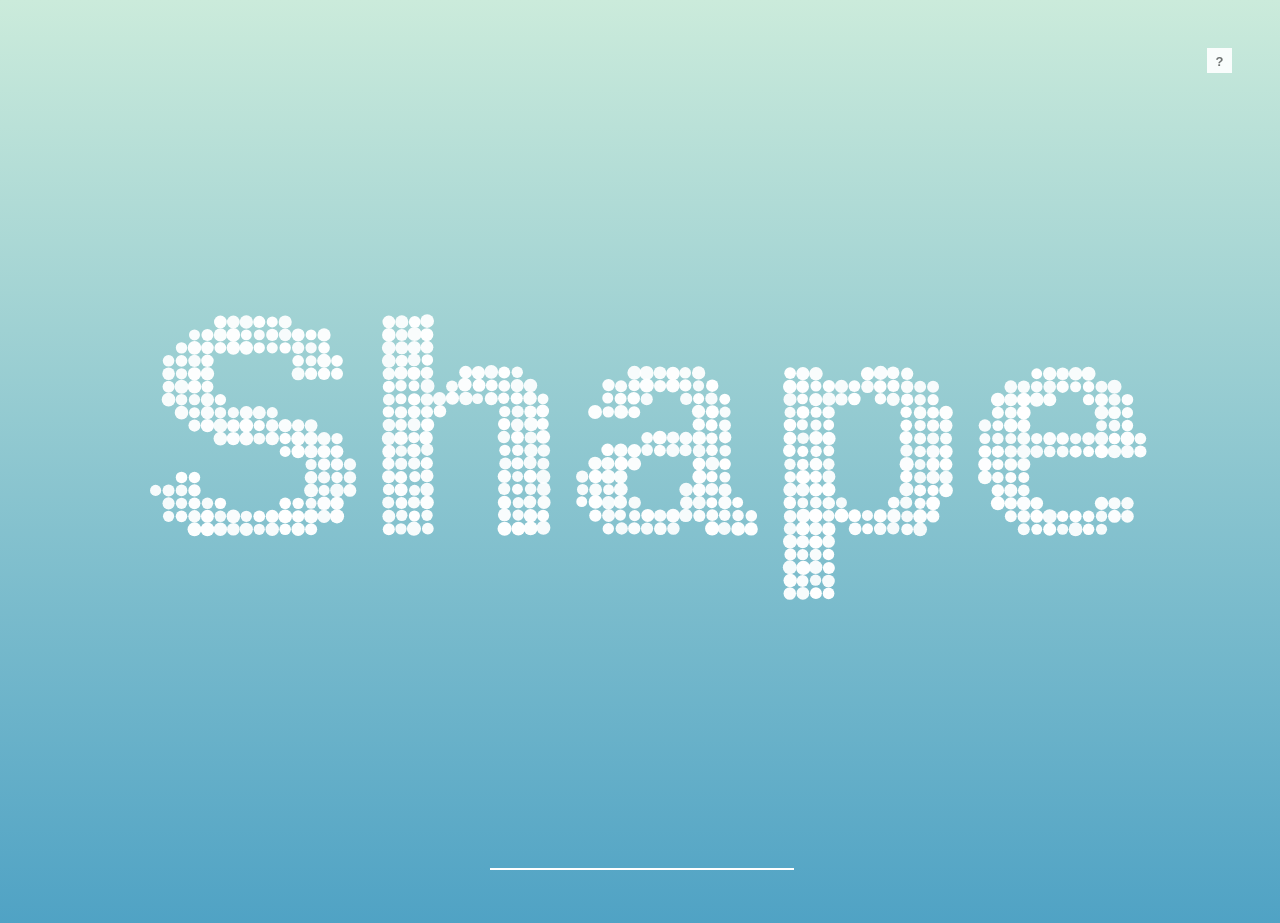
==== commit 2a925a9c: "Update author links from Kenneth Cachia to Brian Bauska" ====
--- a/index.html
+++ b/index.html
@@ -36,7 +36,8 @@
             <div class="ui-details-content">
               <h1>Shape Shifter</h1>
               <p>
-                An experiment by <a href="//www.kennethcachia.com" target="_blank">Kenneth Cachia<a/>.<br/>
+<!--                An experiment by <a href="//www.kennethcachia.com" target="_blank">Kenneth Cachia<a/>.<br/> -->
+                An experiment by <a href="//www.brianbauska.org" target="_blank">Brian Bauska<a/>.<br/>
                 <a href="//fortawesome.github.io/Font-Awesome/#icons-new" target="_blank">Font Awesome</a> is being used to render all #icons.
               </p>
             </div>
@@ -46,8 +47,12 @@
               <h1>Sharing</h1>
               <p>Simply add <em>?a=</em> to the current URL to share any static or animated text. Examples:</p>
               <p>
-                <a href="?a=Hello">www.kennethcachia.com/shape-shifter?a=Hello</a><br/>
-                <a href="?a=Hello|#countdown 3">www.kennethcachia.com/shape-shifter?a=Hello|#countdown 3</a>
+<!-- <a href="?a=Hello">www.kennethcachia.com/shape-shifter?a=Hello</a><br/> 
+  <a href="?a=Hello|#countdown 3">www.kennethcachia.com/shape-shifter?a=Hello|#countdown 3</a>
+-->
+
+                <a href="?a=Hello">www.brianbauska.org/shape-shifter?a=Hello</a><br/>
+                <a href="?a=Hello|#countdown 3">www.brianbauska.org/shape-shifter?a=Hello|#countdown 3</a>
               </p>
             </div>
           </div>
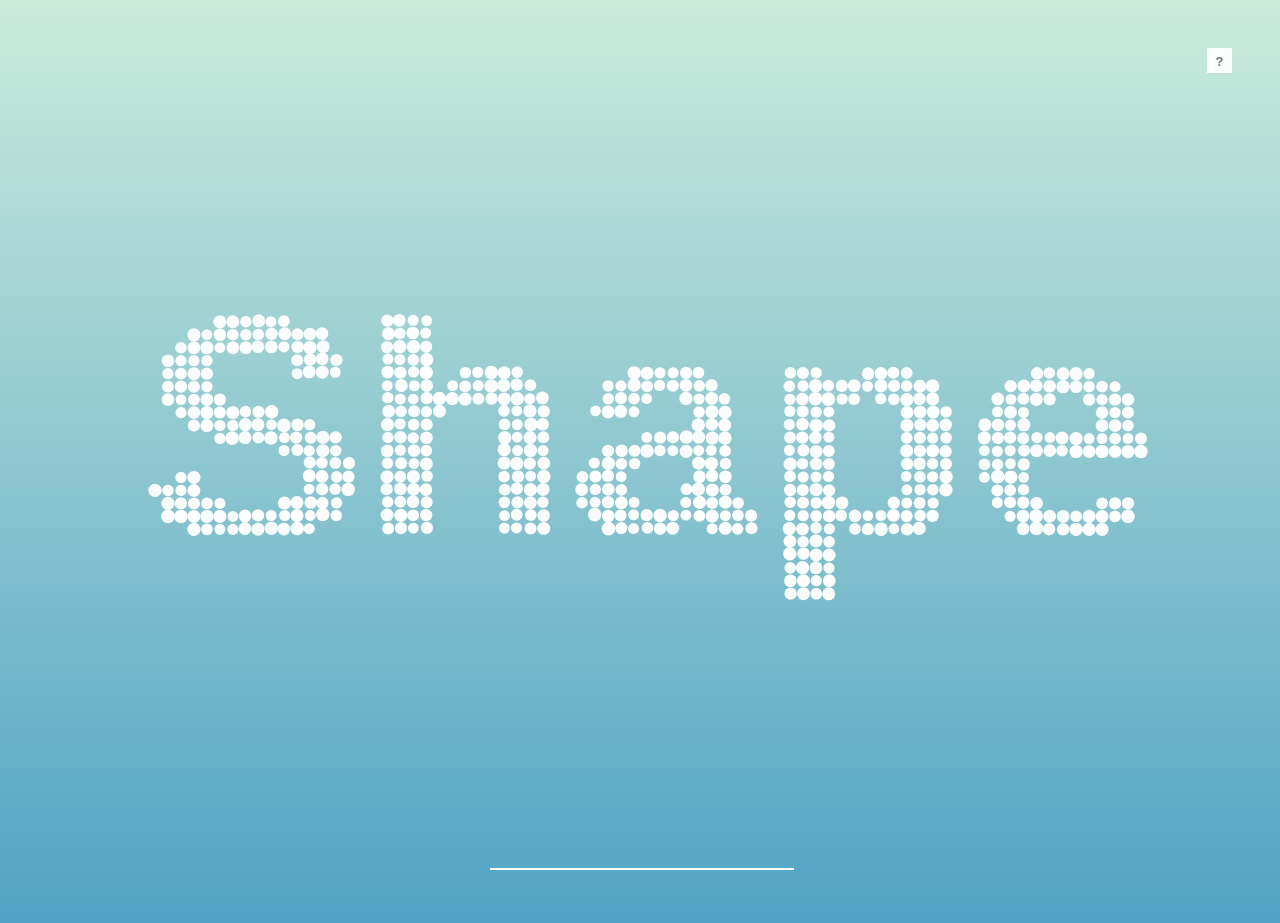
==== commit b97ed983: "Update author references in index.html" ====
--- a/index.html
+++ b/index.html
@@ -36,7 +36,7 @@
             <div class="ui-details-content">
               <h1>Shape Shifter</h1>
               <p>
-<!--                An experiment by <a href="//www.kennethcachia.com" target="_blank">Kenneth Cachia<a/>.<br/> -->
+<!--                An experiment by <a href="//www.brianbauska.org" target="_blank">Brian Bauska<a/>.<br/> -->
                 An experiment by <a href="//www.brianbauska.org" target="_blank">Brian Bauska<a/>.<br/>
                 <a href="//fortawesome.github.io/Font-Awesome/#icons-new" target="_blank">Font Awesome</a> is being used to render all #icons.
               </p>
@@ -47,8 +47,8 @@
               <h1>Sharing</h1>
               <p>Simply add <em>?a=</em> to the current URL to share any static or animated text. Examples:</p>
               <p>
-<!-- <a href="?a=Hello">www.kennethcachia.com/shape-shifter?a=Hello</a><br/> 
-  <a href="?a=Hello|#countdown 3">www.kennethcachia.com/shape-shifter?a=Hello|#countdown 3</a>
+<!-- <a href="?a=Hello">www.brianbauska.org/shape-shifter?a=Hello</a><br/> 
+  <a href="?a=Hello|#countdown 3">www.brianbauska.org/shape-shifter?a=Hello|#countdown 3</a>
 -->
 
                 <a href="?a=Hello">www.brianbauska.org/shape-shifter?a=Hello</a><br/>
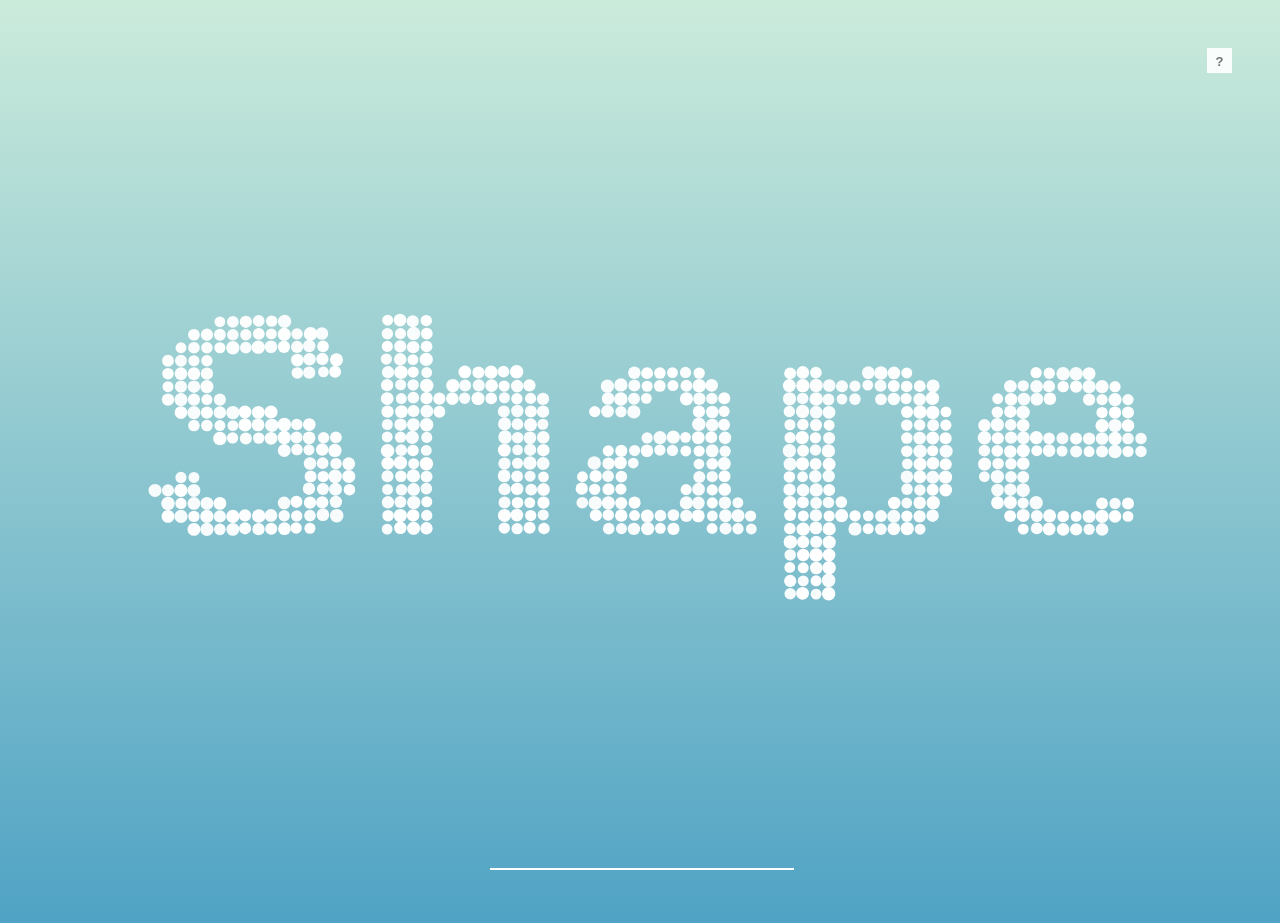
==== commit 6217e6f1: "Update index.html" ====
--- a/index.html
+++ b/index.html
@@ -1,11 +1,57 @@
-<!doctype html>
+<!DOCTYPE html>
+<!--~~~~~~~~~~~~~~~~~~~~~~~~~~~~~~~~~~~~~~~~~~~~~~~~~~~~~~~~~~~~~~~~~~~~~~~~~~~~~~~~~~~~~~~~~~~~-->
+<!--~~~~~~~~~~~~~ index.html of bbauska/shape-shifter for shape-shifter.bauska.org ~~~~~~~~~~~~~-->
 <html lang="en">
   <head>
     <meta charset="utf-8">
+    <!-- meta author, title, desc, keywords, viewport, robots.txt for SEO, manifest, ms validate & icon, canonical url -->
+    <meta name="author" content="Brian Bauska">
+    <meta name="title" content="Shape Shifter">
+    <meta name="description" content="Shape shifter is a 'canvas' example of type and display to your screen." />
+    <meta name="keywords" content="website,web,site,zombie,Politics,culture,casino,capitalism,capitalize,
+      political,disposability,death,America,culture,power,society,greed,avarice,excess,gluttony,selfishness,
+      MIC,Military,Industrial,Complex,corruption,Dulles,Bush,Reagan,justice,youth,democracy,psychology,
+      ideology,governance,spectacle,casinocapitalism,zombie,steak,Steak,YouTube,Sonic,sonic,SONIC,Silus,
+      Gaming,World,LuccasNeto,T-Series,SETIndia,Cocomelon,MrBeast,Beast,CE1,C-E-1,Beast,SilusGamingWorld,
+      SilusSpider,NickAR,Nick,NY,NYNick,NewYorkNick,URCristiano,UR,Cristiano,KidsDimaShow,VladandNiki,
+      LuisitoComunica,BrightSide,ZeeTV,DudePerfect,TipsOfficial,FNAF,FiveNightsatFreddies,TheMusicCompany,
+      PewDiePie, 5minutecrafts,A4,Sambucha,Sam&Colby,Sam&ColbyReacts,JuiceWorld,RayWilliamJohnson,FGTV,
+      KaicenatLive,IShowSpeed,Jelly,DanTDM,KSI,LoganPaul,JackSucksAtLife,PackGOD,JakePaul,Jake,PaulJakePaul,
+      SamGaming01,Veshreny,WWE,WorldWrestlingEntertainment,Smosh,DadsSpeed,TopperGuild,InternetAnarchist,
+      GuavaJuice,FortniteYoutubers,Sypherpk,LiveSPEEDY,AdenRoss,Preston,JohnnieJuilbert,YouTubeMovies,Sypherpk,
+      AnnoyingOrange,JackSepticeye,JackFilms,BBNo$,Unspeakable,MarkRober,TheFilmTheorist,TheGameTheorist,
+      Minecraft,TheBoys,JTMusic,DAFUQBoom!?,AIMIN,Robby,BrentTV,EYStream,Fortnite,Ninja,SunnyV2,N30N,Dream,
+      SamFrank,Technoblade,RyanTrhan,Stellar,DJCook,AnthonyMadia,AnthonyIlla,SmoshGaming,SmoshPit,SmoshCast,
+      Fred,cellardoor,BriansBlog,CellarDoor,AJWorld,Packzilla,LearnJSwithBrian,#SilusGamingWorld,Silus,Gaming,
+      World,#LearnJSwithBrian,Learn,JavaScript,with,Brian,#Silus,#Gaming,#World,minecraft,#minecraft,shape,shifter">
+    <meta name="viewport" content="width=device-width, initial-scale=1.0, user-scalable=yes">
+    <meta name="robots" content="index, follow">
+    <link rel="manifest" href="manifest.json">
     <meta http-equiv="X-UA-Compatible" content="IE=edge,chrome=1">
-    <meta name="viewport" content="width=device-width,initial-scale=1.0,maximum-scale=1.0">
+    <link rel="icon" type="image/x-icon" href="/images/favicon.ico">
+    <link rel="canonical" href="https://shape-shifter.bauska.org">
+  
+    <!-- favicon images for apple, android and microsoft, tile color/image, theme color -->
+    <link rel="shortcut icon" type="image/jpg" href="/images/favicon.ico">
+    <link rel="apple-touch-icon" sizes="57x57" href="/images/apple-icon-57x57.png">
+    <link rel="apple-touch-icon" sizes="60x60" href="/images/apple-icon-60x60.png">
+    <link rel="apple-touch-icon" sizes="72x72" href="/images/apple-icon-72x72.png">
+    <link rel="apple-touch-icon" sizes="76x76" href="/images/apple-icon-76x76.png">
+    <link rel="apple-touch-icon" sizes="114x114" href="/images/apple-icon-114x114.png">
+    <link rel="apple-touch-icon" sizes="120x120" href="/images/apple-icon-120x120.png">
+    <link rel="apple-touch-icon" sizes="144x144" href="/images/apple-icon-144x144.png">
+    <link rel="apple-touch-icon" sizes="152x152" href="/images/apple-icon-152x152.png">
+    <link rel="apple-touch-icon" sizes="180x180" href="/images/apple-icon-180x180.png">
+    <link rel="icon" type="image/png" sizes="192x192"  href="/images/android-icon-192x192.png">
+    <link rel="icon" type="image/png" sizes="32x32" href="/images/favicon-32x32.png">
+    <link rel="icon" type="image/png" sizes="96x96" href="/images/favicon-96x96.png">
+    <link rel="icon" type="image/png" sizes="16x16" href="/images/favicon-16x16.png">
+    <meta name="apple-mobile-web-app-title" content="UFO Scroll Timeline">
+    <meta name="msapplication-TileColor" content="#ffffff">
+    <meta name="msapplication-TileImage" content="/images/ms-icon-144x144.png">
+    <meta name="theme-color" content="#ffffff">
+
     <title>Shape Shifter</title>
-<!--    <link rel="stylesheet" href="./css/site.min.css"> -->
     <link rel="stylesheet" href="./css/style.css">
   </head>
   <body>
@@ -24,19 +70,45 @@
         <div class="tabs-labels"><span class="tabs-label">Commands</span><span class="tabs-label">Info</span><span class="tabs-label">Share</span></div>
         <div class="tabs-panels">
           <ul class="tabs-panel commands">
-            <li class="commands-item"><span class="commands-item-title">Text</span><span class="commands-item-info" data-demo="Hello :)">Type anything</span><span class="commands-item-action">Demo</span></li>
-            <li class="commands-item"><span class="commands-item-title">Countdown</span><span class="commands-item-info" data-demo="#countdown 10">#countdown<span class="commands-item-mode">number</span></span><span class="commands-item-action">Demo</span></li>
-            <li class="commands-item"><span class="commands-item-title">Icon</span><span class="commands-item-info" data-demo="#icon thumbs-up">#icon<span class="commands-item-mode">name</span>&nbsp;(using <a href="//fortawesome.github.io/Font-Awesome/#icons-new" target="_blank">Font Awesome</a>)</span><span class="commands-item-action">Demo</span></li>
-            <li class="commands-item"><span class="commands-item-title">Time</span><span class="commands-item-info" data-demo="#time">#time</span><span class="commands-item-action">Demo</span></li>
-            <li class="commands-item"><span class="commands-item-title">Rectangle</span><span class="commands-item-info" data-demo="#rectangle 30x15">#rectangle<span class="commands-item-mode">width x height</span></span><span class="commands-item-action">Demo</span></li>
-            <li class="commands-item"><span class="commands-item-title">Circle</span><span class="commands-item-info" data-demo="#circle 25">#circle<span class="commands-item-mode">diameter</span></span><span class="commands-item-action">Demo</span></li>
-            <li class="commands-item commands-item--gap"><span class="commands-item-title">Animate</span><span class="commands-item-info" data-demo="The time is|#time|#countdown 3|#icon thumbs-up"><span class="commands-item-mode">command1</span>&nbsp;|<span class="commands-item-mode">command2</span></span><span class="commands-item-action">Demo</span></li>
+            <li class="commands-item">
+              <span class="commands-item-title">Text</span><span class="commands-item-info" data-demo="Hello :)">Type anything</span><span class="commands-item-action">Demo</span>
+            </li>
+            <li class="commands-item">
+              <span class="commands-item-title">Countdown</span>
+              <span class="commands-item-info" data-demo="#countdown 10">#countdown
+              <span class="commands-item-mode">number</span></span>
+              <span class="commands-item-action">Demo</span></li>
+            <li class="commands-item"><span class="commands-item-title">Icon</span>
+              <span class="commands-item-info" data-demo="#icon thumbs-up">#icon
+              <span class="commands-item-mode">name</span>&nbsp;(using <a href="//fortawesome.github.io/Font-Awesome/#icons-new" target="_blank">Font Awesome</a>)</span>
+              <span class="commands-item-action">Demo</span>
+            </li>
+            <li class="commands-item"><span class="commands-item-title">Time</span>
+              <span class="commands-item-info" data-demo="#time">#time</span>
+              <span class="commands-item-action">Demo</span>
+            </li>
+            <li class="commands-item"><span class="commands-item-title">Rectangle</span>
+              <span class="commands-item-info" data-demo="#rectangle 30x15">#rectangle
+              <span class="commands-item-mode">width x height</span></span>
+              <span class="commands-item-action">Demo</span>
+            </li>
+            <li class="commands-item"><span class="commands-item-title">Circle</span>
+              <span class="commands-item-info" data-demo="#circle 25">#circle
+              <span class="commands-item-mode">diameter</span></span>
+              <span class="commands-item-action">Demo</span>
+            </li>
+            <li class="commands-item commands-item--gap">
+              <span class="commands-item-title">Animate</span>
+              <span class="commands-item-info" data-demo="The time is|#time|#countdown 3|#icon thumbs-up">
+              <span class="commands-item-mode">command1</span>&nbsp;|<span class="commands-item-mode">command2</span></span>
+              <span class="commands-item-action">Demo</span>
+            </li>
           </ul>
           <div class="tabs-panel ui-details">
             <div class="ui-details-content">
               <h1>Shape Shifter</h1>
               <p>
-<!--                An experiment by <a href="//www.brianbauska.org" target="_blank">Brian Bauska<a/>.<br/> -->
+<!--                An experiment by <a href="//www.kennethcachia.com" target="_blank">Kenneth Cachia<a/>.<br/> -->
                 An experiment by <a href="//www.brianbauska.org" target="_blank">Brian Bauska<a/>.<br/>
                 <a href="//fortawesome.github.io/Font-Awesome/#icons-new" target="_blank">Font Awesome</a> is being used to render all #icons.
               </p>
@@ -47,8 +119,8 @@
               <h1>Sharing</h1>
               <p>Simply add <em>?a=</em> to the current URL to share any static or animated text. Examples:</p>
               <p>
-<!-- <a href="?a=Hello">www.brianbauska.org/shape-shifter?a=Hello</a><br/> 
-  <a href="?a=Hello|#countdown 3">www.brianbauska.org/shape-shifter?a=Hello|#countdown 3</a>
+<!-- <a href="?a=Hello">www.kennethcachia.com/shape-shifter?a=Hello</a><br/> 
+  <a href="?a=Hello|#countdown 3">www.kennethcachia.com/shape-shifter?a=Hello|#countdown 3</a>
 -->
 
                 <a href="?a=Hello">www.brianbauska.org/shape-shifter?a=Hello</a><br/>
--- a/css/style.css
+++ b/css/style.css
@@ -1,3 +1,4 @@
+/* ./css/style.css of/for shape-shifter.bauska.org */
 body {
   font-family: "Avenir", "Helvetica Neue", Helvetica, Arial, sans-serif;
   background: #79a8ae;  /* Mostly desaturated dark cyan */
